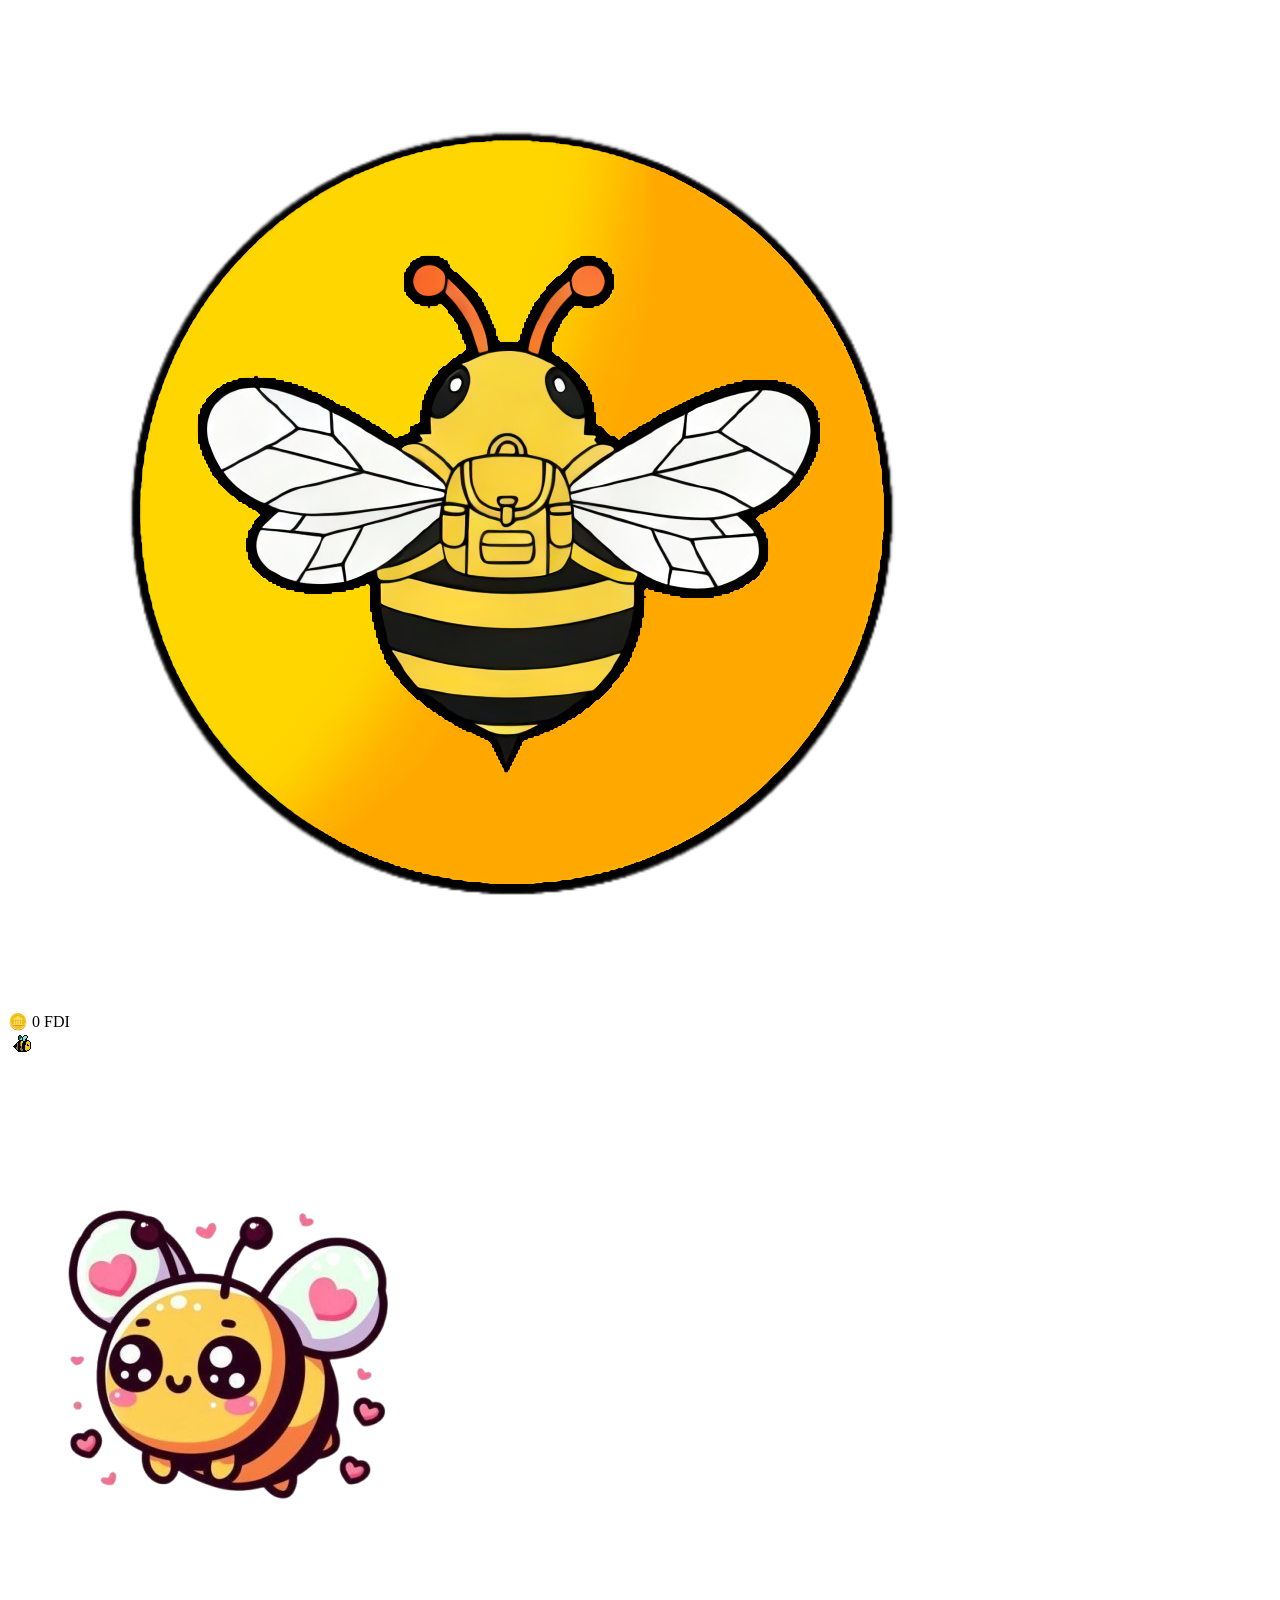
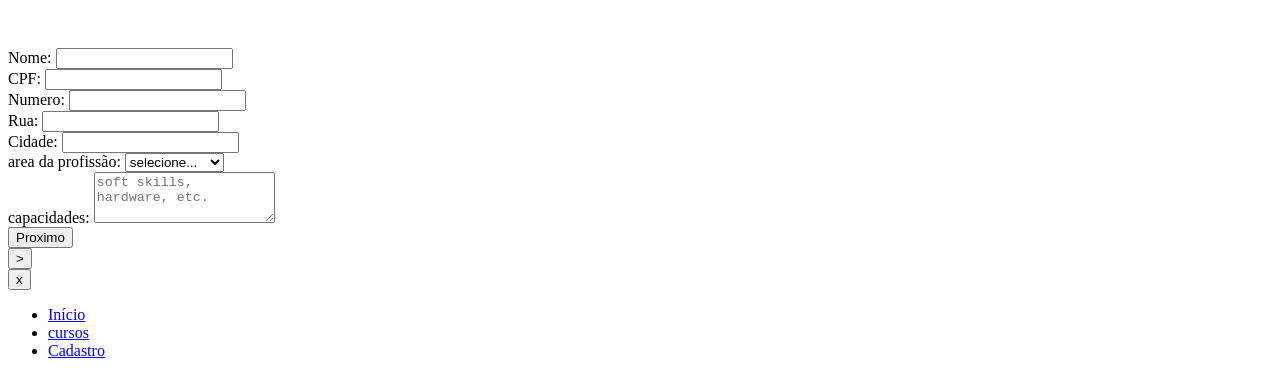
==== cadastro.html @ 42ef4374 "Add files via upload" ====
<!DOCTYPE html> <!-- abre o arquivo -->
<html lang="pt-br"> <!-- define que o documento está em HTML5 e que o idioma é português do Brasil -->

<head>
    <meta charset="UTF-8"> <!--  Define o padrao de codificação de caracteres (UTF-8) para suportar acentos e caracteres especiais -->
    <meta name="viewport" content="width=device-width, initial-scale=1.0"> <!-- garante que o site seja responsivo, ajustando-se a largura de tela -->
    <title>colmeia🐝</title> <!-- titulo de aba do navegador -->
    <link rel="stylesheet" href="Style.css"> <!-- importa o arquivo externo de estilos css -->
</head>

<body>

  <!-- logo flutuante (movida para dentro do body, que é o correto) -->
  <div class="logo">
    <img src="abelhinha.png" alt="logo da colmeia">
  </div>

  <!-- saldo de moedas FDI (Favor de Interação) do usuário -->
  <div class="fdiBadge">🪙 <span id="fdiBalance">0</span> FDI</div>

  <!-- ======= animaçao de transição colmeia  ======= -->
  <!-- esta seção cria a tela de animaçao que parece sempre que o usuario troca de pagina( inicio, cadastro, cursos...). ela cobre toda a tela e exibe o gif de carregamento (colmeia_intr) -->
  <div id="animacaoTransicao">
    <img src="loading_gif.gif" alt="Carregando..." id="logoAnimada">
  </div>
  <!-- ======= fim da animação de transição ======= -->


  <!-- ======= animação da abelhinha guia ======= -->
  <div id="animacaoGuia" aria-hidden="false">
    <img id="abelha" src="abelha_guia.png" alt="Abelha guia">
    <div id="mensagem" role="status" aria-live="polite"></div>
  </div>


  <!-- conteudo principal da pagina -->
  <main>

    <div id="formContainer">
      <div class="campo" data-msg="Digite seu nome completo 🐝">
        <label>Nome:</label>
        <input type="text" id="nome">
      </div>

      <div class="campo" data-msg="agora seu CPF, por favor 🐝">
        <label>CPF:</label>
        <input type="text" id="cpf">
      </div>

      <div class="campo" data-msg="informe seu numero de telefone 🐝">
        <label>Numero:</label>
        <input type="tel" id="numero">
      </div>

      <div class="campo" data-msg="qual sua rua e numero da residencia? 🐝">
        <label>Rua:</label>
        <input type="text" id="rua">
      </div>

      <div class="campo" data-msg="agora sua cidade 🐝">
        <label>Cidade:</label>
        <input type="text" id="cidade">
      </div>

      <div class="campo" data-msg="Escolha sua area profissional 🐝">
        <label>area da profissão:</label>
        <select id="profissao">
          <option value="">selecione...</option>
          <option>programador</option>
          <option>arquiteto</option>
          <option>medico</option>
          <option>artista</option>
          <option>professor</option>
        </select>
      </div>

      <div class="campo" data-msg="por fim, diga suas capacidades e habilidades 🐝">
        <label>capacidades:</label>
        <textarea id="habilidades" rows="3" placeholder="soft skills, hardware, etc."></textarea>
      </div>

      <button id="btnProximo">Proximo</button>
    </div>
  </main>
  <!-- ======= fim da animação da abelhinha ======= -->


  <!-- botão que abre o menu lateral no modo celular -->
    <button id="cel-abrir">></button>

    <!-- Menu lateral (nav = area de navegação principal) -->
    <!-- A classe "fechado" indica que o menu começa escondido -->
    <nav id="aba-cel" class="fechado">
      <!-- Botão para fechar o menu -->
        <button id="cel-fechar">x</button>

        <ul>
          <li><a href="Index.html" class="link-pagina">Início</a></li>
          <li><a href="Cursos.html" class="link-pagina">cursos</a></li>
          <li><a href="Cadastro.html" class="link-pagina">Cadastro</a></li>
        </ul>

    </nav>

    <!-- importa o arquivo JavaScript que controla a interação do menu -->
    <script src="Script.js"></script>
</body>
</html>
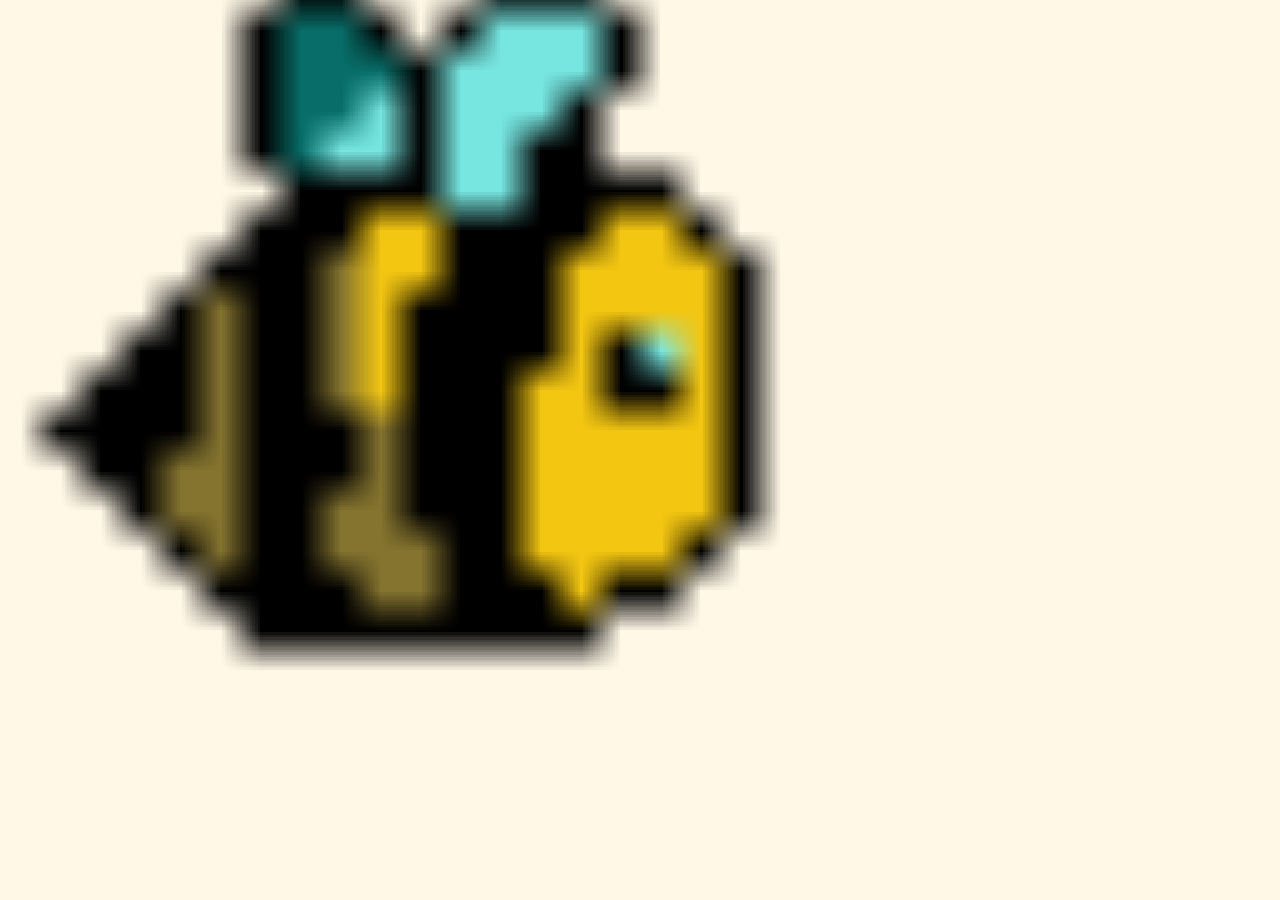
==== commit 95af8e9b: "Add files via upload" ====
--- a/cadastro.html
+++ b/cadastro.html
@@ -5,7 +5,7 @@
     <meta charset="UTF-8"> <!--  Define o padrao de codificação de caracteres (UTF-8) para suportar acentos e caracteres especiais -->
     <meta name="viewport" content="width=device-width, initial-scale=1.0"> <!-- garante que o site seja responsivo, ajustando-se a largura de tela -->
     <title>colmeia🐝</title> <!-- titulo de aba do navegador -->
-    <link rel="stylesheet" href="Style.css"> <!-- importa o arquivo externo de estilos css -->
+    <link rel="stylesheet" href="style.css"> <!-- importa o arquivo externo de estilos css -->
 </head>
 
 <body>
@@ -103,6 +103,6 @@
     </nav>
 
     <!-- importa o arquivo JavaScript que controla a interação do menu -->
-    <script src="Script.js"></script>
+    <script src="script.js"></script>
 </body>
 </html>
--- a/style.css
+++ b/style.css
@@ -0,0 +1,898 @@
+/* ======== CONFIGURAÇÕES GERAIS ========= */
+/* 
+aplica reset basico e configura caixa de medição e fonte padrão.
+- margin/padding zerados para evitar estilos padrões diferentes entre navegadores.
+- box-sizing: border-box facilita p cálculo de Largura/altura (inclui padding e border).
+- font-family define a tipografia da página (Poppins é só um exemplo; carregue via Google Fonts)
+*/
+* {
+  margin: 0;  /* remove margens nativas */
+  padding: 0; /* remove espaçamentos nativos */
+  box-sizing: border-box; /* inclui padding/border no calculo de width/height */
+  font-family: "Poppins", Sans-Serif; /* fonte padrão para todo o site */
+}
+
+/*
+
+estilos do elento <body>.
+- background: cor de fundo principal.
+- color: cor padrão de texto ( usanda quando outros elementos não definirem cor).
+- height: 100vh garante que body tenha altura da jenela (ultil para Layouts full-height).
+- overflow-x: hidden evita barra de rolagem horizontal quando o menu esta fora da tela.
+
+*/
+body {
+  background: #fff8e7; /* amarelo suave por tras do layout */
+  color: #333; /* cinza escuro legivel para texto */
+  min-height: 100vh; /* pelo menos a altura da viewport, mas cresce com o conteudo */
+  overflow-x: hidden; /* evita scroll horizontal causado por elementos posicionados */
+  font-family: "Poppins", sans-serif; /* fonte padrão para todo o site */
+}
+
+/* ======== BOTÃO DE ABRIR MENU ======== */
+/*
+botão visivel na lateral para abrir a aba tipo celular.
+- position: fixed mantem o botão sempre visivel ao rolar a pagina.
+- top: 50% + tranform: transLateY(-50%) centraliza verticalmente.
+- left: 0 coloca encostado na borda esquerda.
+- z-index garante que o botão fique afrente dos outros elementos.
+- use arial-label no HTML para acessibilidade (ex.: <button id="cel-abrir" aria-label="abrir menu">).
+*/
+#cel-abrir {
+  font-size: 28px; /* tamanho do simbolo/icone do botão */
+  background: none; /* sem fundo para visual minimalista */
+  border: none; /* sem borda padrão do botão */
+  cursor: pointer; /* indica interatividade */
+  padding: 15px; /* aumenta area clicavel (boa pratica para touch) */
+  position: fixed; /* manté o botão preso na viewport */
+  top: 50%; /* posição inicial vertical */
+  left: 0px; /* encosta á borda esuqerda */
+  transform: translateY(-50%); /* corrige para ficar exatamente centralizado verticalmente */
+  z-index: 1100; /* acima de outros elementos */
+}
+
+
+/* ======== MENU LATERAL (NAV) ======== */
+/* 
+container do menu lateral:
+- position: fixed para ficar sempre na tela.
+- width controla a largura; ajuste para telas pequenas (ex.: 220px ou 80vw)
+- transform: transLateX(-100%) mantem o menu fora da tela inicialmente (fora á esquerda).
+- transition suaviza a entrada/saida ( transform é performático).
+- box-shadow menor que o botão e que a logo para garantir sobreposição adequada.
+Observação: para mresponsividade, você pode alterar width com media queries.
+*/
+#aba-cel {
+  position: fixed; /* fixo na viewport para comportamento de "menu móvel" */
+  top: 0; /* começa do topo */
+  left: 0; /* alinhado á esquerda */
+  height: 100%; /* ocupa a altura total da tela */
+  width: 250px; /* largura do menu (ajustavel) */
+  background: #ffdf6c; /* cor de fundo tema "colmeia" */
+  box-shadow: 2px 0 8px rgba(0,0,0,0.2); /* sombra para descartar o menu */
+  transform: translateX(-100%); /* escondido fora da tela inicialmente */
+  transition: transform 0.3s ease; /* animeção suave ao abrir/fechar*/
+  z-index: 1500; /* abaixo do botão de abrir (1100) e da logo (1200) */
+}
+
+/*
+Classe que mostra o menu (deve ser adicionada/removida via JS).
+- quando .aberto, o transform volta para 0 e o menu aparece.
+- usar tranform em vez de left/top gera animações mais suaves e melhores em performace.
+*/
+#aba-cel.aberto {
+  transform: translateX(0); /* menu visivel */
+}
+
+/* ======= BOTÃO DE FECHAR MENU ======= */
+/*
+Botão interno para fechar o menu.
+- position: absolute relativo ao #aba-cel (por isso usamos absolute).
+- top/right posicionam o botão no canto superior direito do nav.
+- lembre de adicionar arial-label="Fechar menu" no HTML para acessibilidade.
+*/
+
+#cel-fechar {
+  background: none; /* visual Limpo */
+  border: none; /* sem borda */
+  font-size: 32px; /* destaque do icone "x" */
+  cursor: pointer; /* indica clicavel */
+  position: absolute; /* posiciona dentro da nav */
+  top: 10px; /* distancia do topo da nav */
+  right: 15px; /* distancia da borda direita da nav */
+}
+
+/* ======= LISTA DE LINKS DO MENU ======= */
+/*
+Estilização da lista interna do menu.
+- list-style: none remove marcadores.
+- margin-top coloca os LINKS abaixo do botão Fechar (ou de um header do menu).
+- text-align left é padrão em menus moveis (melhor para leitura).
+- cada link ocupa toda a largura com display: block, aumentando área de clique.
+- transition no link serve para deixar o hover mais suave.
+*/
+#aba-cel ul {
+list-style: none; /* romove bullets */
+margin-top: 80px; /* espaço para afastar do topo e do botão fechar */
+text-align: left; /* alinha o texto a esquerda */
+}
+
+#aba-cel ul li {
+  margin: 20px 0; /* espaçamento vertical entre itens*/
+}
+
+#aba-cel ul li a {
+text-decoration: none;/* remove sublinhado padrão */
+  color: #333; /* contraste com o fundo */
+  font-size:18px; /* legibilidade em telas touch */
+  padding: 10px 20px; /* area clicavel confortavel */
+  display: block; /* faz o link preencher a linha inteira */
+  transition: background 0.2s, transform 0.15s;/* transições sutis para hover focus */
+}
+
+/*
+Estado hover (mouse) ou focus (teclado) para acessibilidade.
+- background mais claro e bordas arredondadas.
+- tambem é indicado aplicar :focus-visible para acessibilidade no teclado.
+*/
+#aba-cel ul li a:hover,
+#aba-cel ul li a:focus {
+  background: #ffe88a;/* cor de destaque ao passar o mouse / foco */
+  border-radius: 10px; /* suaviza cantos ao destacar */
+  outline: none; /* remova apenas se houver alternativa visivel de foco */
+}
+
+/* ======= CONTEÚDO PRINCIPAL ======= */
+/* 
+Estilos do conteudo principal (main).
+- text-align: center centraliza conteúdo por padrão - altere se necessario para seções
+mais tradicionais.
+- padding: cria espeço para o conteúdo não bater na borda da viewport.
+- lembre-se: se o menu tiver largura fixa, vicê pode aplicar
+margin-inline-start no main quando o menu estiver aberti (via JS) para evitar sobreposição.
+*/
+
+main {
+  text-align: center; /* centraliza conteúdo*/
+  padding: 80px 20px; /* espaço interno para respeitar cabeçalho e margens */
+}
+
+h1 {
+  font-size: 26px; /* titulo principal com tamanho legivel */
+  color: #c59d00; /* tom dourado/mostarda que combina com o tema */
+  position: relative; /* cria contexto de empilhamento pro z-index funcionar */
+  z-index: 1500; /* mantem o titulo acima da animação da abelha guia (#animacaoGuia, z-index:1000) */
+}
+
+main > p {
+  position: relative;
+  z-index: 1500; /* mesma logica do h1: o texto de introdução fica acima da abelha guia */
+}
+
+p {
+  font-size: 18px; /* parágrafos com boa leitura em dispoaitivos móveis  */
+  margin-top: 10px; /* separação entre titulo e texto */
+}
+
+/* ======= LOGO FLUTUANTE ======= */
+/*
+Logo que fica fixa (flutuando) no canto superior esquerdo.
+- position: fixed para ficar visivel ao rolar,
+- z-index alto para ficar sempre acima do menu e conteudo.
+- animation aplicada para efeito visual 
+- use com moderação (pode distrair).
+- a propriedade object-fit: contain garante que a imagem não distorça.
+- se quiser reduzir o impacto em acessibilidade, considere  remover animação ou permitir que o usuário reduza movimento via prefers-reduced-motion
+*/
+.logo {
+  position: fixed;/* fixa a logo na viewport */
+  top: 15px;/* distancia fo topo */
+  left: 15px;/* distancia da esquerda */
+  z-index: 1200;/* acima do botão e do nav */
+  animation: flutuar 3s ease-in-out infinite; /* animação continua */
+}
+
+/* Estilo interno da imagem da logo (tamanho e aparencia )*/
+.logo img {
+  width: 60px; /* largura da logo */
+  height: 60px;/* altura fixa para manter proporção */
+  object-fit: contain; /* mantém proporção sem cortar */
+  border-radius: 50%;/* deixa a imagem circular */
+  box-shadow: 0 2px 8px rgba(0, 0, 0, 0.2); /* sombra leve para destaque */
+}
+
+/* =======  ANIMAÇÃO DE FLUTUAR ======= */
+/* 
+keyframes para animação vertical simples.
+- usa transform, que é performático (GPU-accelerated).
+- para usuários que preferem menos movimento,
+adicione uma medida query:
+  @media (prefers-reduced-motion: reduce) { logo. { animation: none; } }
+*/
+@keyframes flutuar {
+  0%, 100% {
+    transform: translateY(0); /* posição inicial e final */
+  }
+  50% {
+    transform: translateY(-8px); /* sobe levemente no meii do circlo */
+  }
+}
+
+/* ======= animação de transição colmeia ======= */
+/* 
+esta parte controla toda a animação que aparece ao trocar de paginas - a logo cresce no centro enquanto as abelhas voam em volta e depois tudo desaparece.
+*/
+
+/* conteiner geral da animação */
+#animacaoTransicao{
+    position:fixed;
+    inset:0;
+
+    background:#fff8e7;
+
+    display:flex;
+    justify-content:center;
+    align-items:center;
+
+    z-index:9999;
+}
+
+/* a classe "ativa" é adicionada/removida via JS toda vez que a transição roda,
+   isso garante que a animação reinicie do zero a cada troca de página */
+#animacaoTransicao.ativa #logoAnimada{
+    animation: girarEntrar 1.2s ease forwards;
+}
+
+#logoAnimada{
+    width: 100%;
+    height: 100%;
+    object-fit: cover;
+}
+
+/* keyframes que faltavam: a logo/gif entra girando e cresce levemente */
+@keyframes girarEntrar {
+    0% {
+        transform: scale(0.6) rotate(-15deg);
+        opacity: 0;
+    }
+    50% {
+        transform: scale(1.05) rotate(5deg);
+        opacity: 1;
+    }
+    100% {
+        transform: scale(1) rotate(0deg);
+        opacity: 1;
+    }
+}
+
+/* respeita quem prefere menos movimento na tela */
+@media (prefers-reduced-motion: reduce) {
+    #animacaoTransicao.ativa #logoAnimada{
+        animation: none;
+    }
+}
+
+/* ======= fim da animação de transição colmeia ======= */
+
+/* ======= animação da abelhinha ======= */
+
+#animacaoGuia {
+  position: fixed;
+  inset: 0;
+  z-index: 1000;
+  pointer-events: none;
+}
+
+#abelha {
+  width: 60px;
+  position: absolute;
+  top: 30px;
+  left: 50%;
+  transform: translateX(-50%);
+  transition: opacity .5s, transform 1s ease;
+  animation: flutuar 2s ease-in-out infinite;
+  opacity: 0;
+}
+
+#mensagem {
+  position: absolute;
+  top: 120px;
+  left: 50%;
+  transform: translateX(-50%);
+  background: #ffe;
+  padding: 10px 20px;
+  border-radius: 12px;
+  box-shadow: 0 0 8px #fc3;
+  opacity: 0;
+  transition: opacity 0.5s ease;
+}
+
+@keyframes flutuar {
+  0%, 100% { transform: translate(-50%, 0); }
+  50% { transform: translate(-50%, -8px); }
+}
+
+#formContainer {
+  max-width: 400px;
+  margin: 150px auto;
+  display: flex;
+  flex-direction: column;
+  gap: 15px;
+}
+
+.campo {
+  display: none;
+  flex-direction: column;
+}
+
+label {
+  font-weight: bold;
+  margin-bottom: 5px;
+}
+
+input, select, textarea {
+  padding: 10px;
+  border-radius: 6px;
+  border: 1px solid #ccc;
+}
+
+#btnProximo {
+  margin-top: 10px;
+  background: #ffcc00;
+  color: #222;
+  border: none;
+  padding: 10px;
+  border-radius: 6px;
+  cursor: pointer;
+  font-weight: bold;
+  display: none;
+}
+
+#btnProximo:hover {
+  background: #ffd84d;
+}
+/* ======= fim da animação da abelhinha ======= */
+
+/* ===== Área onde ficam todos os cursos ===== */
+#containerCursos{
+    width: 90%;
+    max-width: 1200px;
+    margin: 40px auto;
+
+    display: flex;
+    flex-wrap: wrap;
+    justify-content: center;
+    gap: 30px;
+}
+
+/* ===== Card do curso ===== */
+.cardCurso{
+    width: 350px;
+
+    background: #ffffff;
+
+    border-radius: 20px;
+
+    padding: 20px;
+
+    box-shadow: 0 5px 15px rgba(0,0,0,.15);
+
+    text-align: center;
+
+    transition: .3s;
+}
+
+/* Efeito ao passar o mouse */
+.cardCurso:hover{
+    transform: translateY(-5px);
+
+    box-shadow: 0 10px 20px rgba(0,0,0,.2);
+}
+
+/* ===== Área da imagem do curso ===== */
+.thumbCurso{
+    width: 100%;
+    height: 200px;
+
+    background: #ececec;
+
+    border-radius: 15px;
+
+    margin-bottom: 20px;
+
+    display: flex;
+    justify-content: center;
+    align-items: center;
+
+    overflow: hidden;
+}
+
+/* Quando colocar imagem */
+.thumbCurso img{
+    width: 100%;
+    height: 100%;
+    object-fit: cover;
+}
+
+/* ===== Título ===== */
+.cardCurso h2{
+    font-size: 28px;
+
+    margin-bottom: 15px;
+
+    color: #222;
+}
+
+/* ===== Professor ===== */
+.cardCurso p{
+    font-size: 20px;
+
+    color: #555;
+
+    margin-bottom: 20px;
+}
+
+/* ===== Botão ===== */
+.cardCurso button{
+
+    width: 100%;
+
+    height: 55px;
+
+    border: none;
+
+    border-radius: 12px;
+
+    background: #f7b500;
+
+    color: #000;
+
+    font-size: 22px;
+
+    font-weight: bold;
+
+    cursor: pointer;
+
+    transition: .3s;
+}
+
+/* Hover do botão */
+.cardCurso button:hover{
+
+    background: #ffcb33;
+
+    transform: scale(1.03);
+
+}
+
+/* ==========================================
+   AJUSTES DA PÁGINA INICIAL - COLMEIA
+   (Cole abaixo do CSS anterior)
+========================================== */
+
+/* Centraliza melhor o conteúdo */
+main{
+    width:95%;
+    max-width:1400px;
+    margin:auto;
+}
+
+/* Hero ocupa mais espaço e fica centralizado */
+/*================ HERO =================*/
+
+#hero{
+
+    min-height:90vh;
+
+    display:flex;
+
+    flex-direction:column;
+
+    justify-content:center;
+
+    align-items:center;
+
+    text-align:center;
+
+    padding:40px;
+
+}
+
+.logoHero{
+
+    width:220px;
+
+    margin-bottom:30px;
+
+}
+
+#hero h1{
+
+    font-size:55px;
+
+    margin-bottom:25px;
+
+}
+
+#hero p{
+
+    width:70%;
+
+    max-width:800px;
+
+    font-size:26px;
+
+    line-height:1.7;
+
+    margin-bottom:40px;
+
+}
+
+/* Todas as áreas da página ficam dentro de um container */
+#sobre,
+#cardsInicio,
+#comoFunciona,
+#final{
+
+    width:100%;
+    max-width:1200px;
+
+    margin:50px auto;
+
+    background:#ffffff;
+
+    border-radius:20px;
+
+    padding:50px;
+
+    box-sizing:border-box;
+
+    box-shadow:0 5px 20px rgba(0,0,0,.08);
+
+}
+
+#depoimentos{
+
+    display:flex;
+
+    flex-wrap:wrap;
+
+    justify-content:center;
+
+    gap:30px;
+
+}
+
+/* ==========================================
+   MEL PEQUENO
+========================================== */
+
+.melSeparador{
+
+    margin:15px 0;
+
+}
+
+.mel{
+
+    width:25px;
+    height:25px;
+
+    margin:auto;
+
+    background:#F4B400;
+
+    border-radius:5px;
+
+    transform:rotate(45deg);
+
+}
+
+.mel::before,
+.mel::after{
+
+    display:none;
+
+}
+
+/* ==========================================
+   TÍTULOS
+========================================== */
+
+#sobre h2,
+#comoFunciona h2,
+#depoimentos h2,
+#final h2{
+
+    width:100%;
+
+    text-align:center;
+
+    font-size:40px;
+
+    margin-bottom:25px;
+
+    color:#d68c00;
+
+}
+
+/* ==========================================
+   PARÁGRAFOS
+========================================== */
+
+#sobre p,
+#depoimentos p,
+.passos p{
+
+    max-width:900px;
+
+    margin:auto;
+
+    line-height:1.8;
+
+    font-size:22px;
+
+}
+
+/* ==========================================
+   CARDS
+========================================== */
+
+#cardsInicio{
+
+    display:flex;
+
+    justify-content:center;
+
+    flex-wrap:wrap;
+
+    gap:35px;
+
+}
+
+.card{
+
+    width:320px;
+
+    min-height:260px;
+
+    padding:35px;
+
+    border-radius:25px;
+
+    background:white;
+
+    box-shadow:0 8px 20px rgba(0,0,0,.10);
+
+}
+
+.card:hover{
+
+    transform:translateY(-8px);
+
+}
+
+/* ==========================================
+   PASSOS
+========================================== */
+
+.passos{
+
+    display:grid;
+
+    grid-template-columns:repeat(2,1fr);
+
+    gap:35px;
+
+    margin-top:40px;
+
+}
+
+.passos div{
+
+    background:#fffbee;
+
+    padding:30px;
+
+    border-radius:18px;
+
+}
+
+/* ==========================================
+   BOTÃO
+========================================== */
+
+.btnHero{
+
+    margin-top:35px;
+
+    padding:18px 45px;
+
+    font-size:24px;
+
+    border-radius:15px;
+
+}
+
+/* ==========================================
+   ESPAÇAMENTO GERAL
+========================================== */
+
+section{
+
+    scroll-margin-top:100px;
+
+}
+
+/* ==========================================
+   MOEDA FDI (Favor de Interação)
+========================================== */
+
+.fdiBadge{
+    position: fixed;
+    top: 15px;
+    right: 15px;
+    z-index: 1200;
+
+    background: #fff3cd;
+    border: 2px solid #ffcc00;
+    border-radius: 20px;
+
+    padding: 8px 16px;
+
+    font-weight: bold;
+    font-size: 16px;
+
+    box-shadow: 0 2px 8px rgba(0,0,0,.15);
+}
+
+#fdiInfo,
+#enviarVideo,
+#comunidadeCursos{
+
+    width: 90%;
+    max-width: 900px;
+
+    margin: 40px auto;
+
+    background: #ffffff;
+
+    border-radius: 20px;
+
+    padding: 35px;
+
+    box-shadow: 0 5px 15px rgba(0,0,0,.1);
+
+    text-align: left;
+}
+
+#fdiInfo h2,
+#enviarVideo h2,
+#comunidadeCursos h2{
+
+    text-align: center;
+    color: #d68c00;
+    font-size: 28px;
+    margin-bottom: 15px;
+}
+
+#fdiInfo p{
+    text-align: center;
+    font-size: 18px;
+    line-height: 1.6;
+}
+
+/* formulário de envio de vídeo */
+.campoVideo{
+    display: flex;
+    flex-direction: column;
+    margin-bottom: 15px;
+}
+
+.campoVideo label{
+    font-weight: bold;
+    margin-bottom: 5px;
+}
+
+.campoVideo input,
+.campoVideo textarea{
+    padding: 10px;
+    border-radius: 6px;
+    border: 1px solid #ccc;
+}
+
+#btnEnviarVideo{
+    width: 100%;
+    padding: 14px;
+    border: none;
+    border-radius: 10px;
+    background: #ffcc00;
+    font-weight: bold;
+    font-size: 18px;
+    cursor: pointer;
+    transition: .3s;
+}
+
+#btnEnviarVideo:hover{
+    background: #ffd84d;
+}
+
+/* galeria de vídeos da comunidade */
+#semVideos{
+    text-align: center;
+    color: #999;
+    font-style: italic;
+}
+
+#listaVideosComunidade{
+    display: flex;
+    flex-wrap: wrap;
+    justify-content: center;
+    gap: 20px;
+    margin-top: 20px;
+}
+
+.cardVideoComunidade{
+    width: 260px;
+
+    background: #fffbee;
+
+    border-radius: 15px;
+
+    padding: 20px;
+
+    box-shadow: 0 4px 10px rgba(0,0,0,.1);
+
+    text-align: center;
+}
+
+.cardVideoComunidade h3{
+    font-size: 18px;
+    margin-bottom: 8px;
+    color: #333;
+}
+
+.cardVideoComunidade .autorVideo{
+    font-size: 14px;
+    color: #777;
+    margin-bottom: 8px;
+}
+
+.cardVideoComunidade .descVideo{
+    font-size: 14px;
+    margin-bottom: 12px;
+    color: #444;
+}
+
+.btnAssistirVideo{
+    background: #f7b500;
+    border: none;
+    border-radius: 10px;
+    padding: 10px 15px;
+    cursor: pointer;
+    font-weight: bold;
+    transition: .3s;
+}
+
+.btnAssistirVideo:hover{
+    background: #ffcb33;
+}
+
+@media (max-width: 480px){
+    .fdiBadge{
+        font-size: 13px;
+        padding: 6px 10px;
+    }
+
+    #hero h1{ font-size: 28px; }
+    #hero p{ width: 90%; font-size: 18px; }
+    .logoHero{ width: 120px; }
+
+    .passos{ grid-template-columns: 1fr; }
+
+    #sobre, #cardsInicio, #comoFunciona, #final{
+        padding: 25px;
+    }
+
+    .card{ width: 100%; max-width: 320px; }
+}
